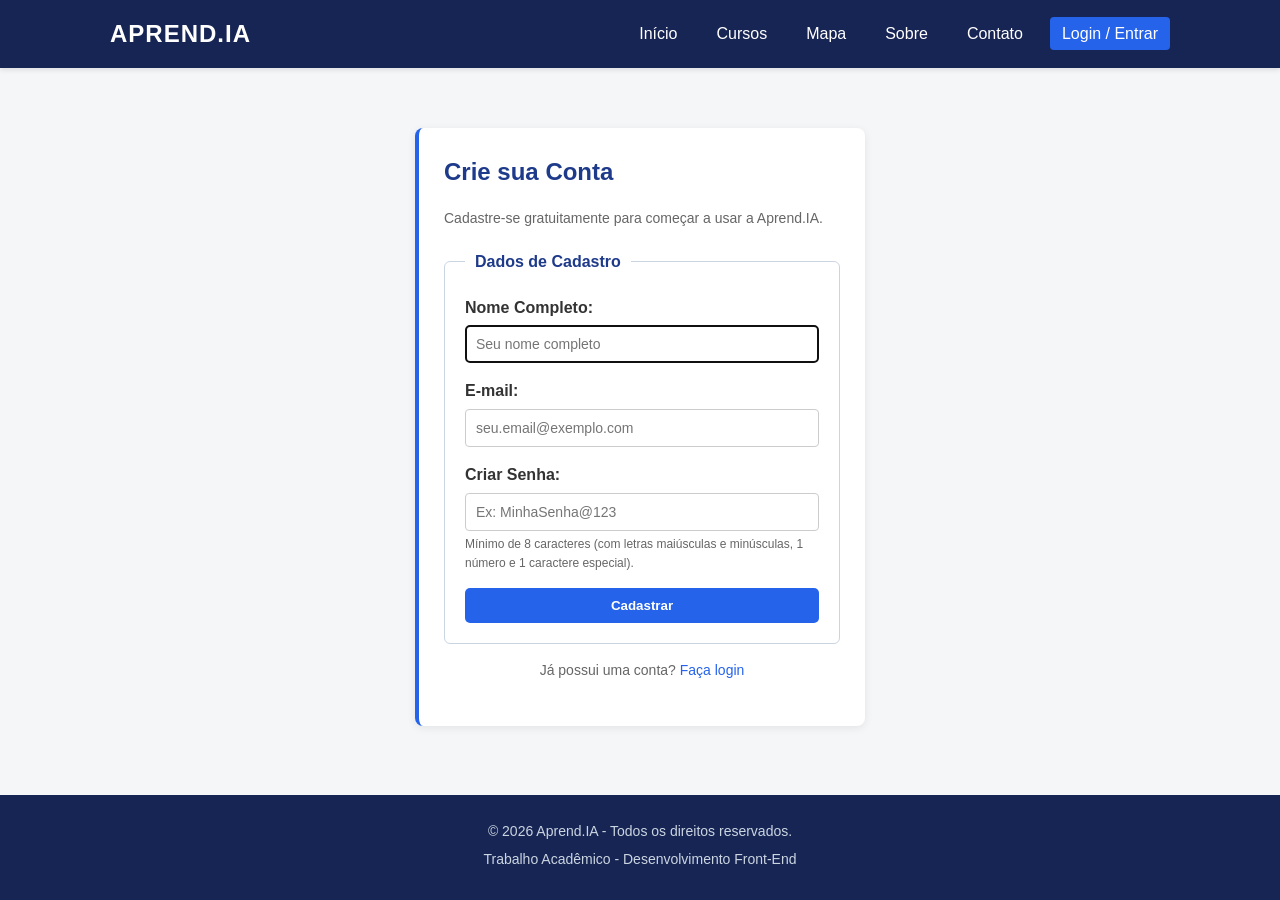
==== Cadastro.html @ df073fce "Add files via upload" ====
<!DOCTYPE html>
<html lang="pt-BR">
<head>
    <meta charset="UTF-8">
    <meta name="viewport" content="width=device-width, initial-scale=1.0">
    <title>Criar Conta - Aprend.IA</title>
   
    <link rel="stylesheet" href="style.css">
</head>
<body>

  
    <header class="site-header">
        <div class="container nav-container">
            <a href="index.html" class="logo-marca">
                <span>APREND.IA</span>
            </a>
            
            <nav class="navbar">
                <ul class="nav-links">
                    <li><a href="index.html">Início</a></li>
                    <li><a href="Cursos.html">Cursos</a></li>
                    <li><a href="Mapa.html">Mapa</a></li>
                    <li><a href="Sobre.html">Sobre</a></li>
                    <li><a href="Contato.html">Contato</a></li>
                    <li><a href="Login.html" class="btn-login">Login / Entrar</a></li>
                </ul>
            </nav>
        </div>
    </header>

    
    <main>
        <section class="login-section container">
            <div class="login-box">
                <h2>Crie sua Conta</h2>
                <p>Cadastre-se gratuitamente para começar a usar a Aprend.IA.</p>
                
                <form id="formCadastro">
                    <fieldset>
                        <legend>Dados de Cadastro</legend>
                        
                        
                        <div class="form-group">
                            <label for="nomeCadastro">Nome Completo:</label>
                            <input type="text" id="nomeCadastro" name="nome" required placeholder="Seu nome completo" autofocus>
                        </div>

                        
                        <div class="form-group">
                            <label for="emailCadastro">E-mail:</label>
                            <input type="email" id="emailCadastro" name="email" required placeholder="seu.email@exemplo.com">
                        </div>

                        
                        <div class="form-group">
                            <label for="senhaCadastro">Criar Senha:</label>
                            <input 
                                type="password" 
                                id="senhaCadastro" 
                                name="senha" 
                                required 
                                minlength="8"
                                pattern="(?=.[a-z])(?=.[A-Z])(?=.[0-9])(?=.[!@#$%^&*()_+\-=\[\]{};':&quot;\\|,.<>\/?]).{8,}"
                                title="A senha deve ter no mínimo 8 caracteres, contendo letras maiúsculas e minúsculas, pelo menos 1 número e 1 caractere especial."
                                placeholder="Ex: MinhaSenha@123"
                            >
                            <small style="color: #666; font-size: 12px; display: block; margin-top: 4px;">
                                Mínimo de 8 caracteres (com letras maiúsculas e minúsculas, 1 número e 1 caractere especial).
                            </small>
                        </div>

                        
                        <button type="submit" class="btn btn-primary btn-block">Cadastrar</button>
                    </fieldset>
                </form>

             
                <div class="login-links">
                    <p>Já possui uma conta? <a href="Login.html">Faça login</a></p>
                </div>
            </div>
        </section>
    </main>

  
    <footer class="site-footer">
        <div class="container footer-content">
            <p>&copy; 2026 Aprend.IA - Todos os direitos reservados.</p>
            <p>Trabalho Acadêmico - Desenvolvimento Front-End</p>
        </div>
    </footer>

    <script src="Script.js"></script>
</body>
</html>
---- style.css ----
/* ==========================================
   CONFIGURAÇÕES GERAIS E RESET
   ========================================== */
* {
    margin: 0;
    padding: 0;
    box-sizing: border-box;
}

body {
    font-family: Arial, Helvetica, sans-serif;
    background-color: #f4f6f8;
    color: #333;
    line-height: 1.6;
    display: flex;
    flex-direction: column;
    min-height: 100vh;
}

main {
    flex: 1;
}

.container {
    max-width: 1100px;
    margin: 0 auto;
    padding: 0 20px;
}

/* ==========================================
   CABEÇALHO E MENU DE NAVEGAÇÃO
   ========================================== */
.site-header {
    background-color: #172554;
    color: white;
    padding: 15px 0;
    box-shadow: 0 2px 5px rgba(0,0,0,0.1);
}

.nav-container {
    display: flex;
    justify-content: space-between;
    align-items: center;
    flex-wrap: wrap;
}

.logo-marca {
    color: white;
    text-decoration: none;
    font-size: 24px;
    font-weight: bold;
    letter-spacing: 1px;
}

.nav-links {
    list-style: none;
    display: flex;
    align-items: center;
    gap: 15px;
    flex-wrap: wrap;
}

.nav-links a {
    color: white;
    text-decoration: none;
    font-weight: 500;
    padding: 8px 12px;
    border-radius: 4px;
    transition: background 0.3s, color 0.3s;
}

.nav-links a:hover,
.nav-links a.active {
    background-color: #1e3a8a;
    color: #60a5fa;
}

.btn-login {
    background-color: #2563eb;
    border-radius: 4px;
}

.btn-login:hover {
    background-color: #1d4ed8;
}

/* ==========================================
   SEÇÃO HERO (INDEX)
   ========================================== */
.hero {
    background: linear-gradient(135deg, #1e3a8a, #172554);
    color: white;
    text-align: center;
    padding: 60px 20px;
}

.badge-ia {
    background-color: #2563eb;
    color: white;
    padding: 5px 12px;
    border-radius: 20px;
    font-size: 12px;
    font-weight: bold;
    text-transform: uppercase;
    display: inline-block;
    margin-bottom: 15px;
}

.hero h1 {
    font-size: 36px;
    margin-bottom: 15px;
}

.hero p {
    font-size: 18px;
    max-width: 700px;
    margin: 0 auto 25px auto;
    color: #e2e8f0;
}

.hero-buttons {
    display: flex;
    justify-content: center;
    gap: 15px;
    flex-wrap: wrap;
}

/* ==========================================
   BOTÕES E COMPONENTES GERAIS
   ========================================== */
.btn {
    display: inline-block;
    padding: 10px 20px;
    border-radius: 5px;
    text-decoration: none;
    font-weight: bold;
    cursor: pointer;
    border: none;
    transition: background 0.3s;
    text-align: center;
}

.btn-primary {
    background-color: #2563eb;
    color: white;
}

.btn-primary:hover {
    background-color: #1d4ed8;
}

.btn-secondary {
    background-color: white;
    color: #172554;
}

.btn-secondary:hover {
    background-color: #f8fafc;
}

.btn-block {
    width: 100%;
}

/* ==========================================
   RECURSOS, CARDS E GRIDS (INDEX / CURSOS / MAPA / SOBRE)
   ========================================== */
.features, .courses-section, .contact-section, .ai-simulator-section, .page-header, .map-section, .about-content {
    padding: 40px 0;
}

.features h2, .page-header h1 {
    text-align: center;
    color: #1e3a8a;
    margin-bottom: 15px;
}

.page-header p {
    text-align: center;
    color: #555;
    font-size: 16px;
}

.feature-grid, .course-grid, .map-grid {
    display: grid;
    grid-template-columns: repeat(auto-fit, minmax(300px, 1fr));
    gap: 20px;
}

.feature-card, .map-card, .about-card, .contact-info, .contact-form-box, .login-box {
    background: white;
    padding: 25px;
    border-radius: 8px;
    box-shadow: 0 2px 8px rgba(0,0,0,0.08);
    border-left: 4px solid #2563eb;
}

.feature-card h3, .map-card h2, .about-card h2, .contact-info h2, .contact-form-box h2, .login-box h2 {
    color: #1e3a8a;
    margin-bottom: 15px;
}

.map-card ul, .about-card p, .map-card p {
    color: #4b5563;
}

.map-card ul {
    padding-left: 20px;
}

.map-card li {
    margin-bottom: 8px;
}

.map-card a {
    color: #2563eb;
    text-decoration: none;
}

.map-card a:hover {
    text-decoration: underline;
}

/* Estilo específico para Cards de Cursos */
.course-card {
    background: white;
    border-radius: 8px;
    overflow: hidden;
    box-shadow: 0 2px 8px rgba(0,0,0,0.08);
    border-top: 4px solid #2563eb;
    display: flex;
    flex-direction: column;
}

.course-card img {
    width: 100%;
    height: 180px;
    object-fit: cover;
}

.course-info {
    padding: 20px;
    display: flex;
    flex-direction: column;
    flex: 1;
}

.course-info h3 {
    color: #1e3a8a;
    font-size: 18px;
    margin-bottom: 10px;
}

.course-info p {
    color: #555;
    font-size: 14px;
    margin-bottom: 20px;
    flex: 1;
}

/* ==========================================
   SIMULADOR DE IA (INDEX)
   ========================================== */
.ai-simulator-section {
    background-color: #e2e8f0;
    padding: 50px 0;
}

.simulator-box {
    background: white;
    padding: 30px;
    border-radius: 8px;
    text-align: center;
    max-width: 600px;
    margin: 0 auto;
    box-shadow: 0 4px 12px rgba(0,0,0,0.05);
}

.simulator-box h2 {
    color: #1e3a8a;
    margin-bottom: 10px;
}

.simulator-form {
    display: flex;
    gap: 10px;
    justify-content: center;
    margin-top: 20px;
    flex-wrap: wrap;
}

.simulator-form input {
    padding: 10px;
    border: 1px solid #ccc;
    border-radius: 4px;
    width: 140px;
    font-size: 16px;
}

.resultado-plano {
    margin-top: 20px;
    font-weight: bold;
    color: #2563eb;
}

/* ==========================================
   CONTATO, LOGIN E CADASTRO (FORMULÁRIOS)
   ========================================== */
.contact-wrapper {
    display: grid;
    grid-template-columns: 1fr 1fr;
    gap: 30px;
}

@media (max-width: 768px) {
    .contact-wrapper {
        grid-template-columns: 1fr;
    }
}

.form-group {
    margin-bottom: 15px;
}

.form-group label {
    display: block;
    font-weight: bold;
    margin-bottom: 5px;
    color: #333;
}

.form-group input,
.form-group select,
.form-group textarea {
    width: 100%;
    padding: 10px;
    border: 1px solid #ccc;
    border-radius: 4px;
    font-size: 14px;
}

fieldset {
    border: 1px solid #cbd5e1;
    padding: 20px;
    border-radius: 6px;
    background-color: #fff;
}

legend {
    font-weight: bold;
    color: #1e3a8a;
    padding: 0 10px;
}

.login-section {
    display: flex;
    justify-content: center;
    align-items: center;
    padding: 60px 20px;
}

.login-box {
    width: 100%;
    max-width: 450px;
}

.login-box p {
    color: #666;
    font-size: 14px;
    margin-bottom: 20px;
}

.login-links {
    margin-top: 15px;
    text-align: center;
}

.login-links a {
    color: #2563eb;
    text-decoration: none;
}

.login-links a:hover {
    text-decoration: underline;
}

/* ==========================================
   RODAPÉ
   ========================================== */
.site-footer {
    background-color: #172554;
    color: white;
    text-align: center;
    padding: 25px 0;
    margin-top: auto;
}

.footer-content p {
    font-size: 14px;
    margin-bottom: 5px;
    color: #cbd5e1;
}

/* ==========================================
   RESPONSIVIDADE GERAL (@MEDIA QUERIES)
   ========================================== */
@media (max-width: 600px) {
    .nav-container {
        flex-direction: column;
        gap: 10px;
    }

    .nav-links {
        justify-content: center;
    }

    .hero h1 {
        font-size: 28px;
    }
}
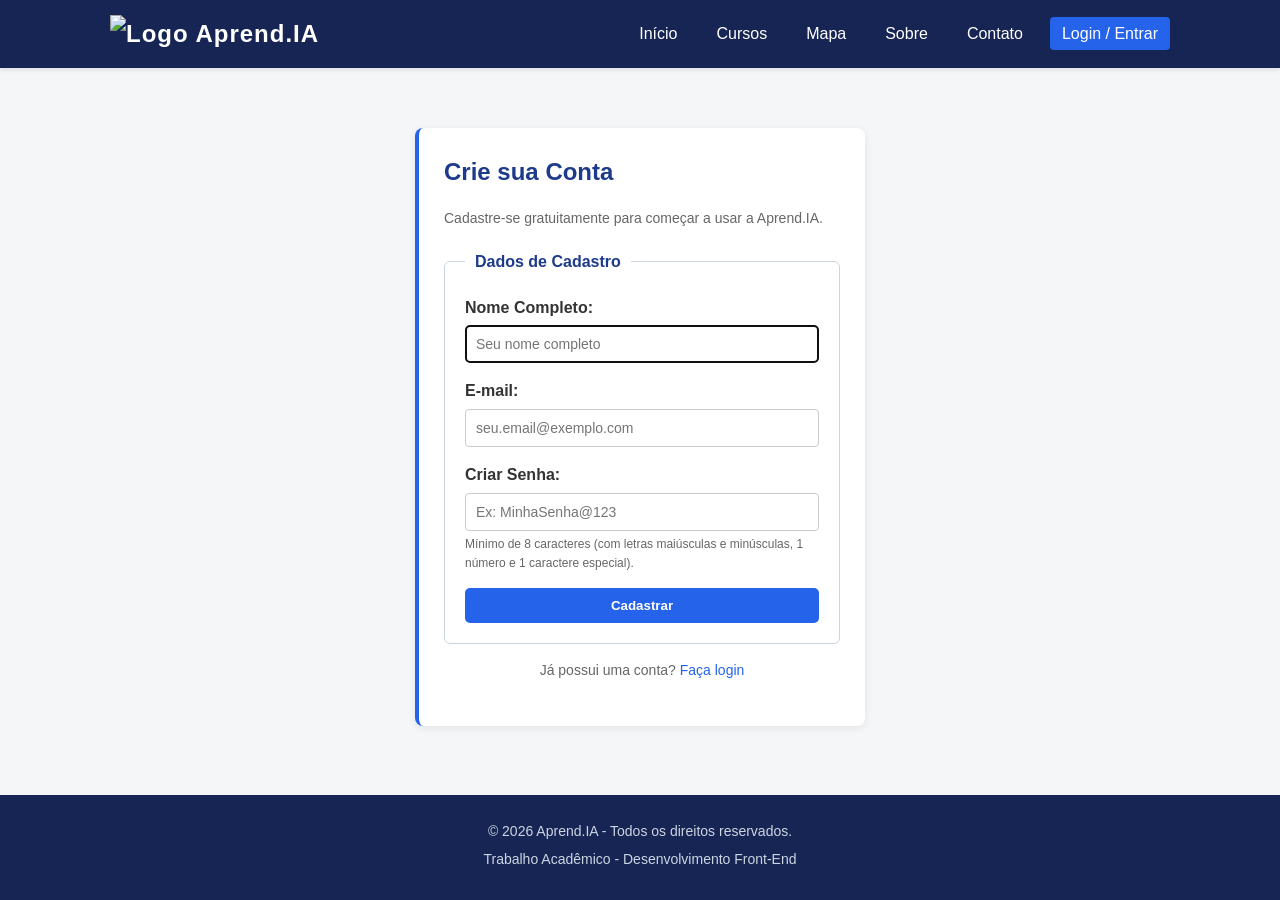
==== commit bbbcec45: "Fix HTML structure and add logo image" ====
--- a/Cadastro.html
+++ b/Cadastro.html
@@ -13,8 +13,8 @@
     <header class="site-header">
         <div class="container nav-container">
             <a href="index.html" class="logo-marca">
-                <span>APREND.IA</span>
-            </a>
+    <img src="logo.png" alt="Logo Aprend.IA" class="img-logo">
+</a>
             
             <nav class="navbar">
                 <ul class="nav-links">
@@ -93,4 +93,4 @@
 
     <script src="Script.js"></script>
 </body>
-</html>+</html>
